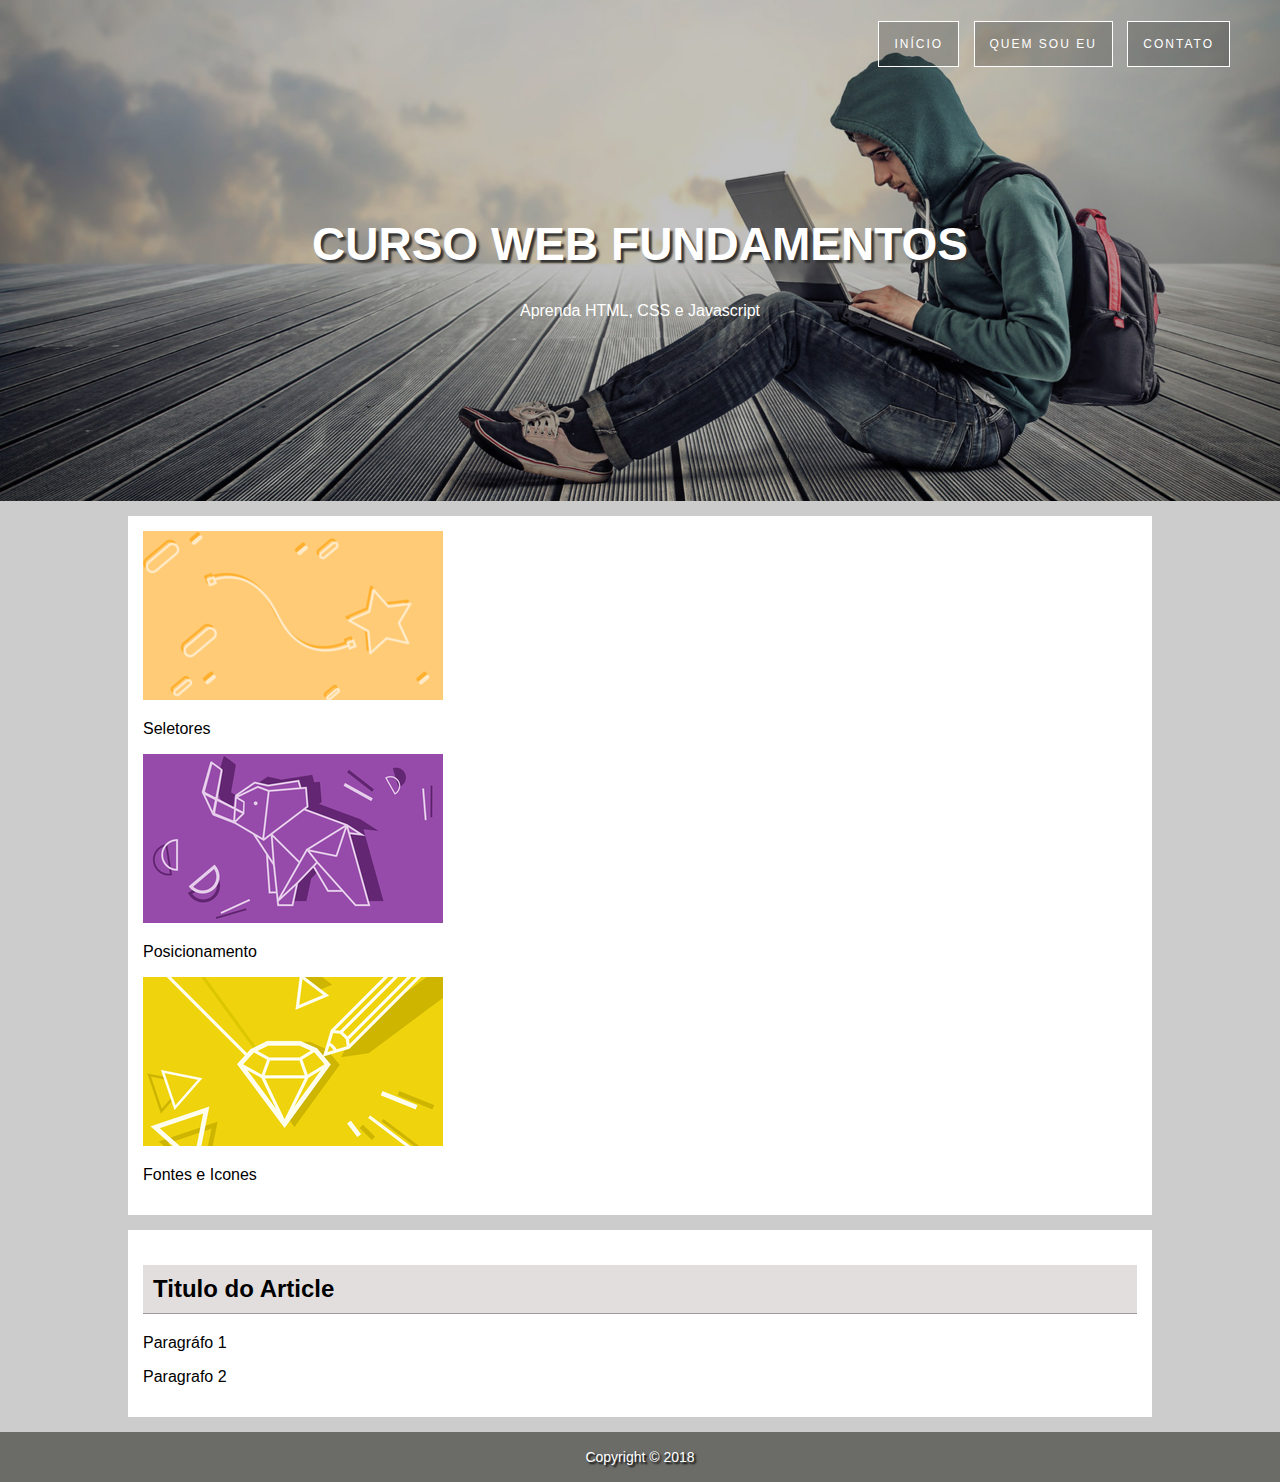
==== SEÇÃO 3/PRATICANDO/INDEX.html @ a05e4bb9 "FIm box-sizing" ====
<!DOCTYPE html>
<!-- informa ao agente de usuario a versão do html que deve ser renderizazda-->
<html lang="pt-br"> <!-- page language-->
    <head>
        <title>
            Basic structure exemple page
        </title>
        <meta charset="utf-8"> <!--caracteres especiais-->
        <!--Meta tag relacionada a mecanismos de busca-->
        <meta name="author" content="Angelina Pierre">
        <meta name="description" content="document list">
        <meta name="keywords" content="html5, tecnology">
        <link rel="stylesheet" href="./STYLE.css">
        <!--O atributo stylesheet serve para que as folhas de estilo sejam aplciadas-->
    </head>
    <body>
        <div id="principal">
            <header class="hd-1">
                <nav>
                    <ul><!--O texto no html eh escrito em minusculo, na pagina estar maiscula vem da formatação css-->
                        <li><a href="INDEX.html">Início</a></li>
                        <li><a href="#">Quem Sou Eu</a></li>
                        <li><a href="#">Contato</a></li>
                    </ul>
                    <div class="div-content">
                        <h1>Curso Web Fundamentos</h1>
                        <p>Aprenda HTML, CSS e Javascript</p>
                    </div>
                </nav>
            </header>
            <main>
                <section class="sec-content">
                    <div id="card">
                        <img src="../PROF/ProjetoCSS_inicio/imagens/card_01.png" alt="">
                        <p>Seletores</p>
                    </div>
                    <div id="card">
                        <img src="../PROF/ProjetoCSS_inicio/imagens/card_02.jpg" alt="">
                        <p>Posicionamento</p>
                    </div>
                    <div id="card">
                        <img src="../PROF/ProjetoCSS_inicio/imagens/card_03.jpg" alt="">
                        <p>Fontes e Icones</p>
                    </div>
                </section>
                <section class="sec-content">
                    <article>
                        <header class="hd-2"><!--Colocamos o header em vez do h2 direto para poder estruturar melhor-->
                            <h2>Titulo do Article</h2>
                        </header>
                        <p>Paragráfo 1</p>
                        <p>Paragrafo 2</p>
                    </article>
                </section>
            </main>
            <footer>
                <p>Copyright &copy; 2018</p>
            </footer>
        </div>
    </body>
</html>
---- SEÇÃO 3/PRATICANDO/STYLE.css ----
body{
    font-family: Arial, sans-serif;
    background-color: #ccc;
    margin: 0;
}

.hd-1{
    background-image: url(../PROF/ProjetoCSS_inicio/imagens/bg-3.jpg);
    height: 500px;
    background-position: right center;
    background-size: cover;
    border-top: 1px solid transparent;
}
.hd-1 nav ul{
    text-align: right;
    margin: 20px 50px 0 0 ;
}

.hd-1 nav li{
    display: inline-block;
    list-style: none;
    border: 1px solid white;
    margin-left: 10px;
    
}

.hd-1 nav a{
    background: rgba(0,0,0,0.2);
    display:block;
    padding:15px;
    color:white;
    text-decoration: none; /*Tirando sublinhado*/
    text-transform: uppercase; /*transformação maiusculas*/
    font-size: 12px;
    letter-spacing: 2px; /*Espaço entre letras*/
}
.hd-1 nav a:hover{
    background:rgba(0,0,0, 0.5);
}

.div-content{
    text-align: center;
    color:white;
    margin-top: 150px;
}
.div-content h1{/*Formata todos os h1 que estão dentro do div-content*/
    text-transform: uppercase;
    font-size: 46px;
    /*Sombreamento - valor 1 (x) valor 2(y) valor 3 (taxa de sombreamento) valor 4 cor */
    text-shadow: 3px 3px 2px #333 ;
}

main{/*Utilizamos a propria tag main pois por padrão so pode haver 1 por pagina*/
    width: 80%;
    margin: auto;
}
.sec-content{
    background-color: white;
    padding: 15px;
    margin-top: 15px;
    margin-bottom: 15px;
}

.hd-2 h2{
    background-color: rgb(226, 222, 222);
    padding:10px;
    border-bottom: 1px solid;
    border-bottom-color: rgb(155, 153, 153);
    
}

footer{
    background-color: #6b6c68;
    color:white;
    font-size:14px;
    text-align: center;
    text-shadow: 2px 2px 2px black;
    padding:3px;
}

/* footer prof

footer{
    height:80px;
    color:white;
    font-size:14px;
    text-align: center;
    text-shadow:2px 2px 2px black;
    background: #6b6c68;
    padding-top:50px; -> ou colocar o line-height com o mesmo valor do height
    line-height: 80px;

}*/
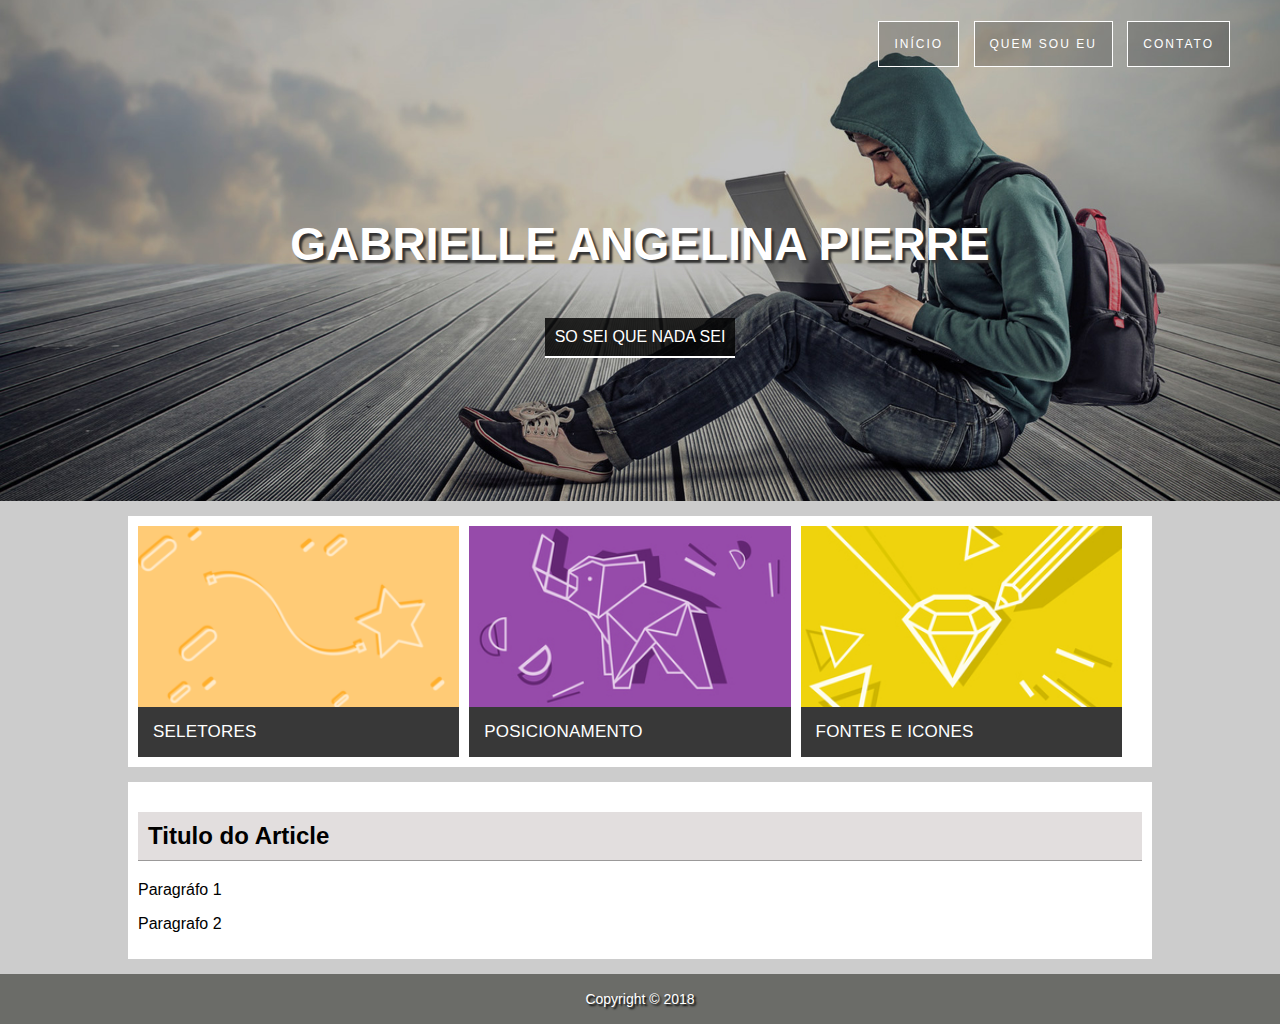
==== commit c1e785ca: "FIM S3" ====
--- a/SEÇÃO 3/PRATICANDO/INDEX.html
+++ b/SEÇÃO 3/PRATICANDO/INDEX.html
@@ -23,22 +23,22 @@
                         <li><a href="#">Contato</a></li>
                     </ul>
                     <div class="div-content">
-                        <h1>Curso Web Fundamentos</h1>
-                        <p>Aprenda HTML, CSS e Javascript</p>
+                        <h1>Gabrielle Angelina Pierre</h1>
+                        <p>So Sei que Nada Sei</p>
                     </div>
                 </nav>
             </header>
             <main>
                 <section class="sec-content">
-                    <div id="card">
+                    <div class="card card-1">
                         <img src="../PROF/ProjetoCSS_inicio/imagens/card_01.png" alt="">
                         <p>Seletores</p>
                     </div>
-                    <div id="card">
+                    <div class="card card-2">
                         <img src="../PROF/ProjetoCSS_inicio/imagens/card_02.jpg" alt="">
                         <p>Posicionamento</p>
                     </div>
-                    <div id="card">
+                    <div class="card card-3">
                         <img src="../PROF/ProjetoCSS_inicio/imagens/card_03.jpg" alt="">
                         <p>Fontes e Icones</p>
                     </div>
--- a/SEÇÃO 3/PRATICANDO/STYLE.css
+++ b/SEÇÃO 3/PRATICANDO/STYLE.css
@@ -49,6 +49,13 @@
     /*Sombreamento - valor 1 (x) valor 2(y) valor 3 (taxa de sombreamento) valor 4 cor */
     text-shadow: 3px 3px 2px #333 ;
 }
+.div-content p{
+    background-color: rgba(0,0,0,.8);
+    display:inline-block;
+    padding:10px;
+    border-bottom: 2px solid white;
+    text-transform: uppercase;
+}
 
 main{/*Utilizamos a propria tag main pois por padrão so pode haver 1 por pagina*/
     width: 80%;
@@ -56,9 +63,34 @@
 }
 .sec-content{
     background-color: white;
-    padding: 15px;
+    padding: 10px;
     margin-top: 15px;
     margin-bottom: 15px;
+    overflow:auto;
+}
+
+.card{
+    width:32%;
+    float:left;
+    box-sizing: border-box;
+    
+}
+.card-1,.card-2{
+    margin-right: 1%;
+}
+.card img{
+    width:100%;
+    display: block;
+}
+.card p{
+    background-color: rgb(56, 56, 56);
+    color:white;
+    margin: 0;
+    padding:15px; /*Não alterou o tamanho do paragro pq não temos nenhuma propriedade de width*/
+    text-transform: uppercase;
+    letter-spacing: 0.2px;
+    font-size:17px;
+    
 }
 
 .hd-2 h2{
